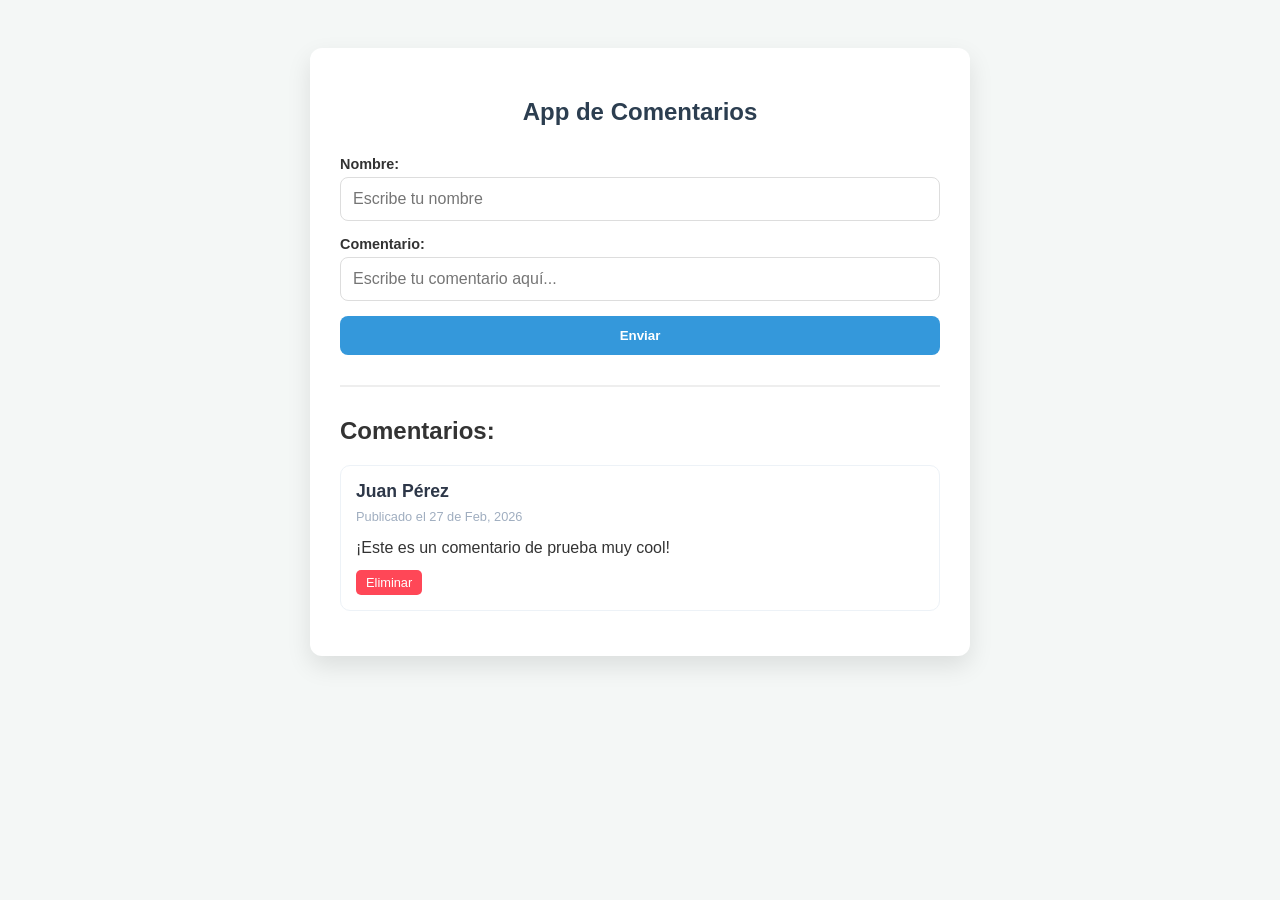
==== CLASE8/index.html @ f5cb7224 "proyecto final MODULO 3" ====
<!doctype html>
<html lang="en">
  <head>
    <meta charset="UTF-8" />
    <meta name="viewport" content="width=device-width, initial-scale=1.0" />
    <title>App de Comentarios</title>
    <link rel="stylesheet" href="style.css" />
    <script src="script.js"></script>
  </head>
  <body>
    <section>
      <h1>App de Comentarios</h1>
      <div id="app">
        <form action="">
          <label for="name">Nombre:</label>
          <input type="text" id="name" placeholder="Escribe tu nombre" />
          <label for="comment">Comentario:</label>
          <input
            type="text"
            id="comment"
            placeholder="Escribe tu comentario aquí..."
          />
          <button type="submit">Enviar</button>
        </form>
      </div>
      <div id="comments">
        <h2>Comentarios:</h2>

        <div class="comment-card">
          <h3>Juan Pérez</h3>
          <p class="date">Publicado el 27 de Feb, 2026</p>
          <p>¡Este es un comentario de prueba muy cool!</p>
          <button class="btn-delete">Eliminar</button>
        </div>
      </div>
    </section>
  </body>
</html>
---- CLASE8/style.css ----
/* Estilos Generales */
body {
    font-family: 'Segoe UI', Tahoma, Geneva, Verdana, sans-serif;
    background-color: #f4f7f6;
    display: flex;
    justify-content: center;
    padding: 40px;
    color: #333;
}

section {
    width: 100%;
    max-width: 600px;
    background: white;
    padding: 30px;
    border-radius: 12px;
    box-shadow: 0 10px 25px rgba(0,0,0,0.1);
}

h1 {
    text-align: center;
    color: #2c3e50;
    margin-bottom: 30px;
}

/* Estilo del Formulario */
form {
    display: flex;
    flex-direction: column;
    gap: 15px;
    padding-bottom: 30px;
    border-bottom: 2px solid #eee;
}

label {
    font-weight: 600;
    font-size: 0.9rem;
    margin-bottom: -10px;
}

input[type="text"] {
    padding: 12px;
    border: 1px solid #ddd;
    border-radius: 8px;
    font-size: 1rem;
    transition: border-color 0.3s;
}

input[type="text"]:focus {
    outline: none;
    border-color: #3498db;
}

button[type="submit"] {
    background-color: #3498db;
    color: white;
    border: none;
    padding: 12px;
    border-radius: 8px;
    font-weight: bold;
    cursor: pointer;
    transition: background 0.3s;
}

button[type="submit"]:hover {
    background-color: #2980b9;
}

/* Listado de Comentarios */
#comments {
    margin-top: 30px;
}

.comment-card {
    background: #fff;
    border: 1px solid #edf2f7;
    padding: 15px;
    border-radius: 10px;
    margin-bottom: 15px;
    position: relative; /* Para posicionar el botón de borrar */
    transition: transform 0.2s;
}

.comment-card:hover {
    transform: translateY(-2px);
    box-shadow: 0 4px 12px rgba(0,0,0,0.05);
}

.comment-card h3 {
    margin: 0;
    font-size: 1.1rem;
    color: #2d3748;
}

.comment-card .date {
    font-size: 0.8rem;
    color: #a0aec0;
    margin-bottom: 10px;
}

.comment-card p {
    margin: 5px 0 0;
    line-height: 1.5;
}

/* Botón Eliminar */
.btn-delete {
    background-color: #ff4757;
    color: white;
    border: none;
    padding: 5px 10px;
    border-radius: 5px;
    font-size: 0.8rem;
    cursor: pointer;
    margin-top: 10px;
}

.btn-delete:hover {
    background-color: #ff6b81;
}
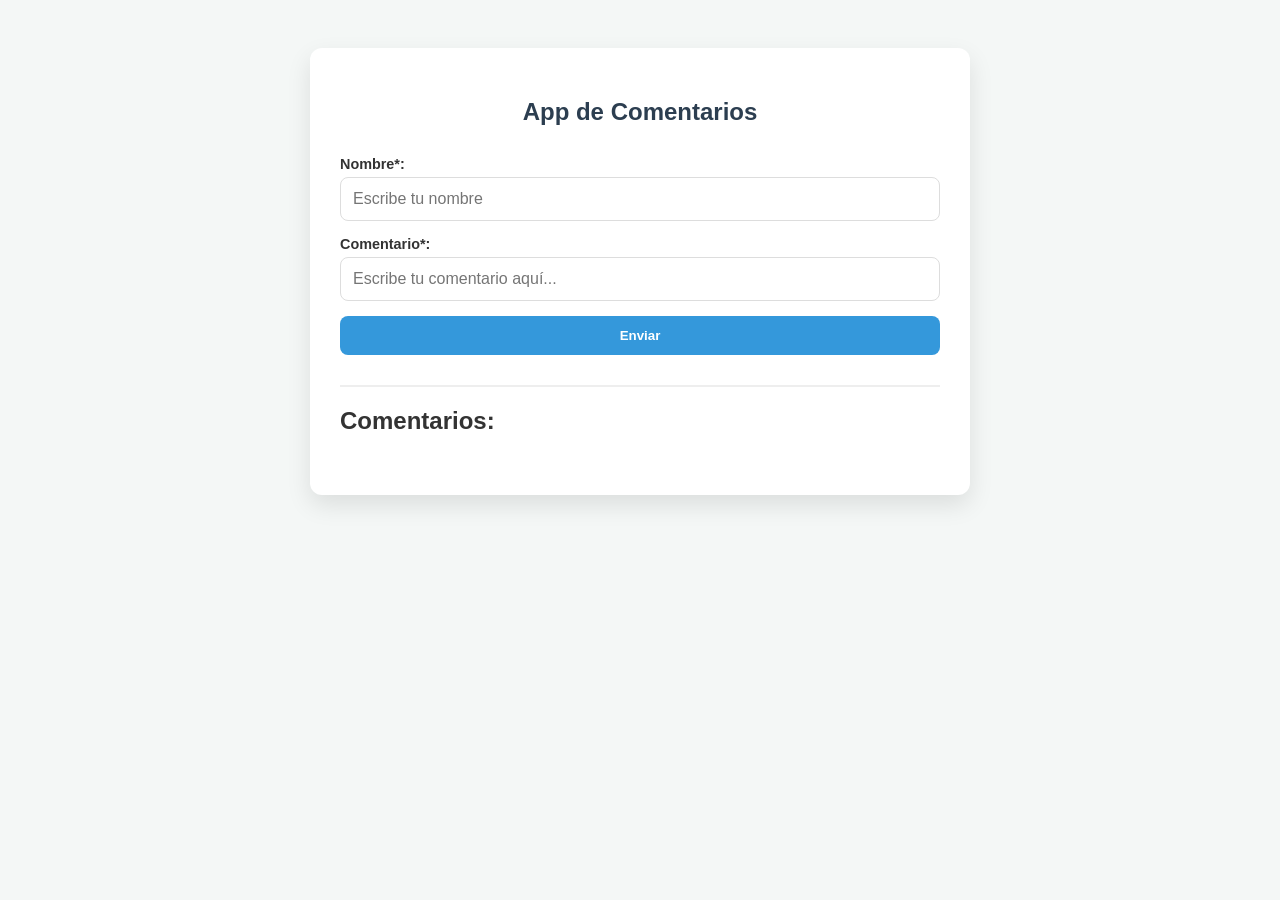
==== commit cdbd0e1b: "Actualizar js de la app" ====
--- a/CLASE8/index.html
+++ b/CLASE8/index.html
@@ -5,34 +5,38 @@
     <meta name="viewport" content="width=device-width, initial-scale=1.0" />
     <title>App de Comentarios</title>
     <link rel="stylesheet" href="style.css" />
-    <script src="script.js"></script>
+   
   </head>
   <body>
     <section>
       <h1>App de Comentarios</h1>
       <div id="app">
         <form action="">
-          <label for="name">Nombre:</label>
-          <input type="text" id="name" placeholder="Escribe tu nombre" />
-          <label for="comment">Comentario:</label>
+          <label for="name">Nombre*: </label>
+          <input type="text" id="name"
+           placeholder="Escribe tu nombre"
+           required />
+          <label for="comment">Comentario*:</label>
           <input
             type="text"
             id="comment"
             placeholder="Escribe tu comentario aquí..."
+            required
           />
-          <button type="submit">Enviar</button>
+          <button type="submit" id="submit">Enviar</button>
         </form>
       </div>
+      <h2>Comentarios:</h2>
       <div id="comments">
-        <h2>Comentarios:</h2>
 
         <div class="comment-card">
           <h3>Juan Pérez</h3>
           <p class="date">Publicado el 27 de Feb, 2026</p>
           <p>¡Este es un comentario de prueba muy cool!</p>
-          <button class="btn-delete">Eliminar</button>
+          <button class="btn-delete ">Eliminar</button>
         </div>
       </div>
     </section>
+     <script src="script.js"></script>
   </body>
 </html>
